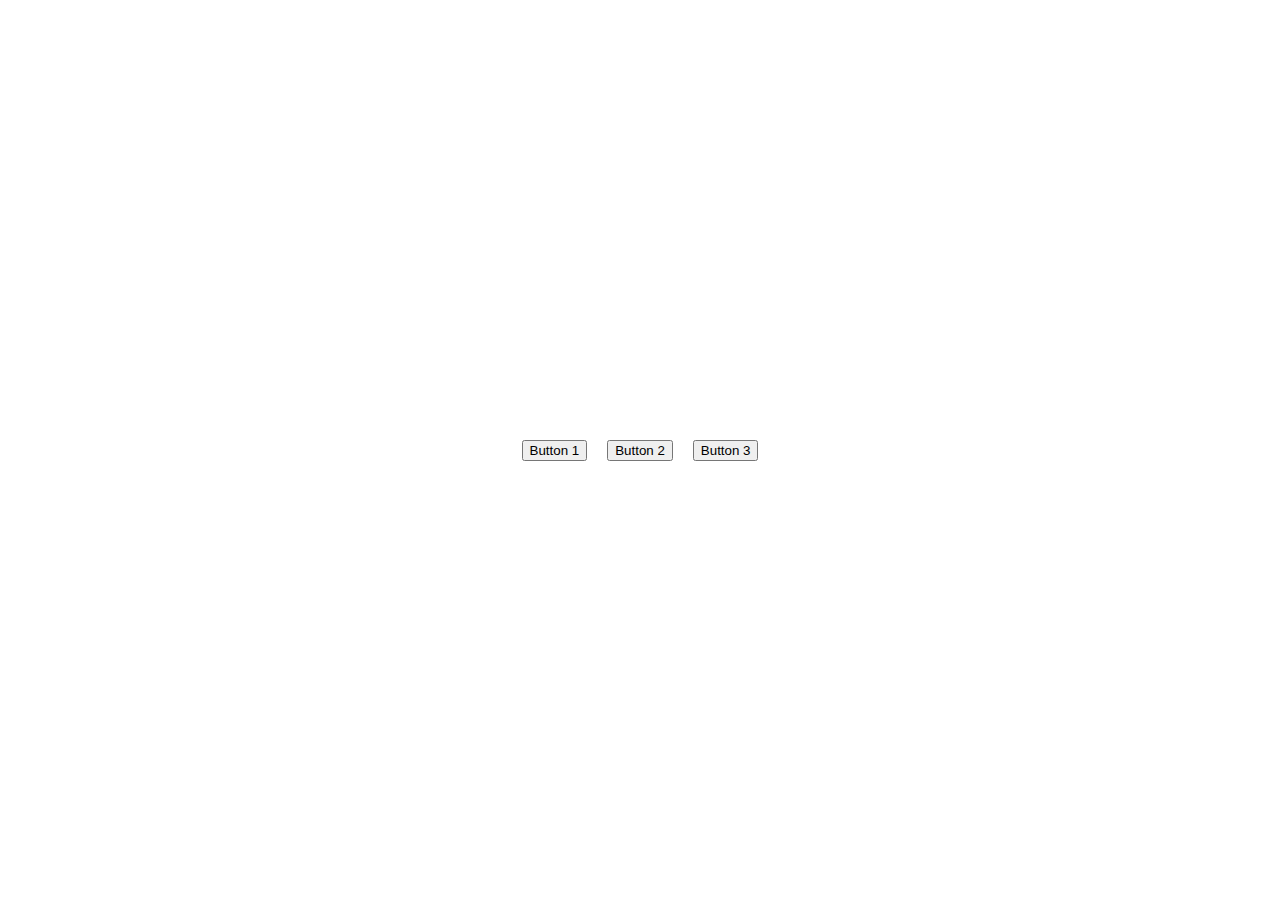
==== lina_burman.html @ 3ea17fd8 "background img pre" ====
<!DOCTYPE html>
<html lang="en">
<head>
    <meta charset="UTF-8">
    <meta name="viewport" content="width=device-width, initial-scale=1.0">
    <title>Document</title>
    <link rel="stylesheet" href="styles.css">
</head>
<body>
    <style>
    body {
        margin: 0;
        height: 100vh;
        display: flex;
        align-items: center;
        justify-content: center;
        background-size: cover;
        background-position: center;
    }
    
    .nav-buttons {
        display: flex;
        gap: 20px;
    }
    </style>
    <div class="nav-buttons">
        <button>Button 1</button>
        <button>Button 2</button>
        <button>Button 3</button>
    </div>
    <script src="lina_burman.js"></script>
</body>
</html>
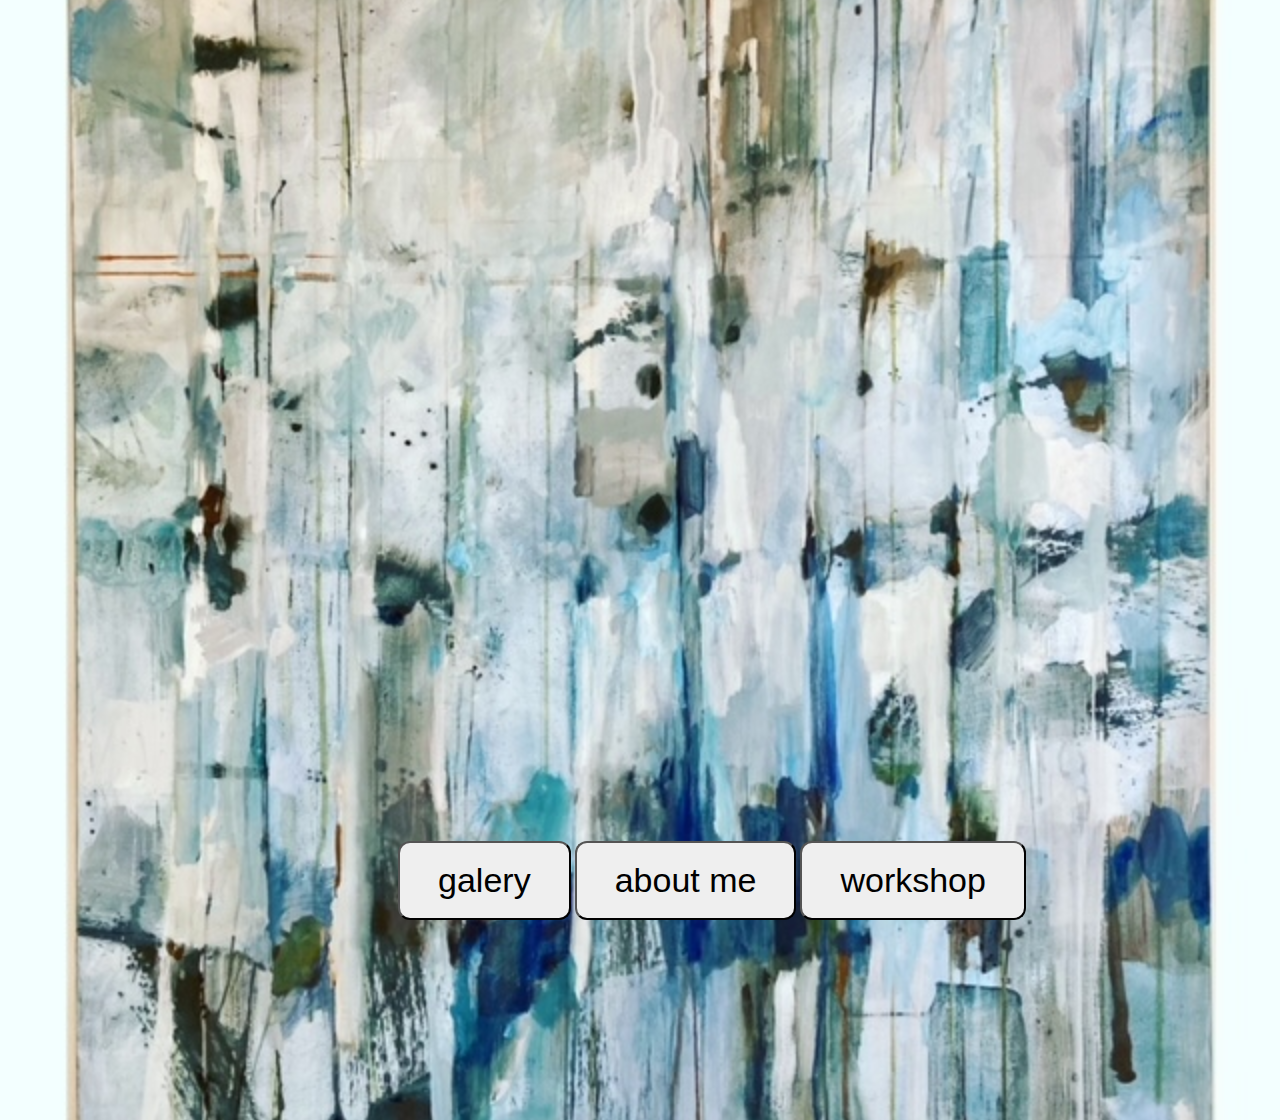
==== commit 20505f4a: "buttons and bakground" ====
--- a/lina_burman.html
+++ b/lina_burman.html
@@ -9,24 +9,38 @@
 <body>
     <style>
     body {
-        margin: 0;
-        height: 100vh;
+        /* ...other styles... */
+        transition: background-image 1.5s ease-in-out;
+        margin: auto;
+        width: 80%;
+        height: 80vh;
         display: flex;
-        align-items: center;
+        align-items: flex-end;
         justify-content: center;
-        background-size: cover;
+        background-size:cover;
         background-position: center;
+        background-image: url('./images/CD54B0A4-BE03-437D-8D68-C3BCB6C43748.JPG');
+        padding: 200px; /* Add some space at the bottom */
+        
     }
     
-    .nav-buttons {
-        display: flex;
-        gap: 20px;
+    button {
+        
+        gap: 50px;
+        font-size: 100px; /* Increase the font size */
+        padding:18px 38px; /* Add some padding */
+        border: 20px 30px; /* Remove the default border */
+        border-radius: 12px; /* Add some border radius */
+        font-size: 34px;
+        cursor: pointer; /* Change the cursor when hovering over the button */
+        background: color #17b27100;
     }
+
     </style>
-    <div class="nav-buttons">
-        <button>Button 1</button>
-        <button>Button 2</button>
-        <button>Button 3</button>
+    <div>
+        <button>galery</button>
+        <button>about me</button>
+        <button>workshop</button>
     </div>
     <script src="lina_burman.js"></script>
 </body>
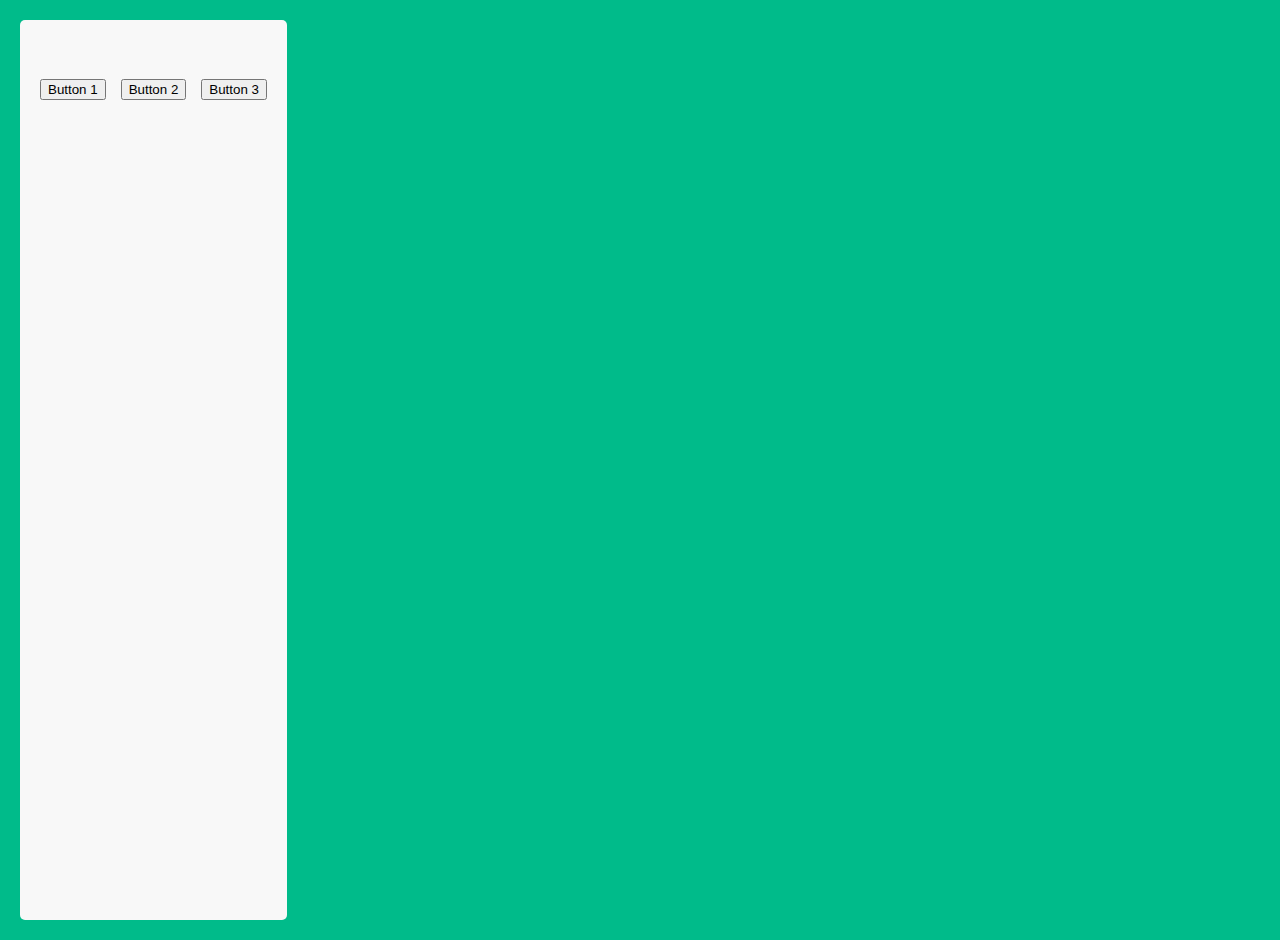
==== commit 8c77b4e3: "background" ====
--- a/lina_burman.html
+++ b/lina_burman.html
@@ -7,41 +7,11 @@
     <link rel="stylesheet" href="styles.css">
 </head>
 <body>
-    <style>
-    body {
-        /* ...other styles... */
-        transition: background-image 1.5s ease-in-out;
-        margin: auto;
-        width: 80%;
-        height: 80vh;
-        display: flex;
-        align-items: flex-end;
-        justify-content: center;
-        background-size:cover;
-        background-position: center;
-        background-image: url('./images/CD54B0A4-BE03-437D-8D68-C3BCB6C43748.JPG');
-        padding: 200px; /* Add some space at the bottom */
-        
-    }
-    
-    button {
-        
-        gap: 50px;
-        font-size: 100px; /* Increase the font size */
-        padding:18px 38px; /* Add some padding */
-        border: 20px 30px; /* Remove the default border */
-        border-radius: 12px; /* Add some border radius */
-        font-size: 34px;
-        cursor: pointer; /* Change the cursor when hovering over the button */
-        background: color #17b27100;
-    }
-
-    </style>
-    <div>
-        <button>galery</button>
-        <button>about me</button>
-        <button>workshop</button>
-    </div>
+    <div class="nav-buttons">
+    <button>Button 1</button>
+    <button>Button 2</button>
+    <button>Button 3</button>
+</div>
     <script src="lina_burman.js"></script>
 </body>
 </html>--- a/styles.css
+++ b/styles.css
@@ -0,0 +1,16 @@
+body {
+    background-color: #00BB8A; /* Set the background color to blue */
+    display: flex;
+    height: 100vh;
+    margin: 0;
+    padding: 20px;
+}
+
+.nav-buttons {
+    padding: 20px; /* Make the buttons larger */
+    font-size: 60px; /* Increase the font size */
+    border: none;
+    border-radius: 5px;
+    background-color: #f8f8f8;
+    cursor: pointer;
+}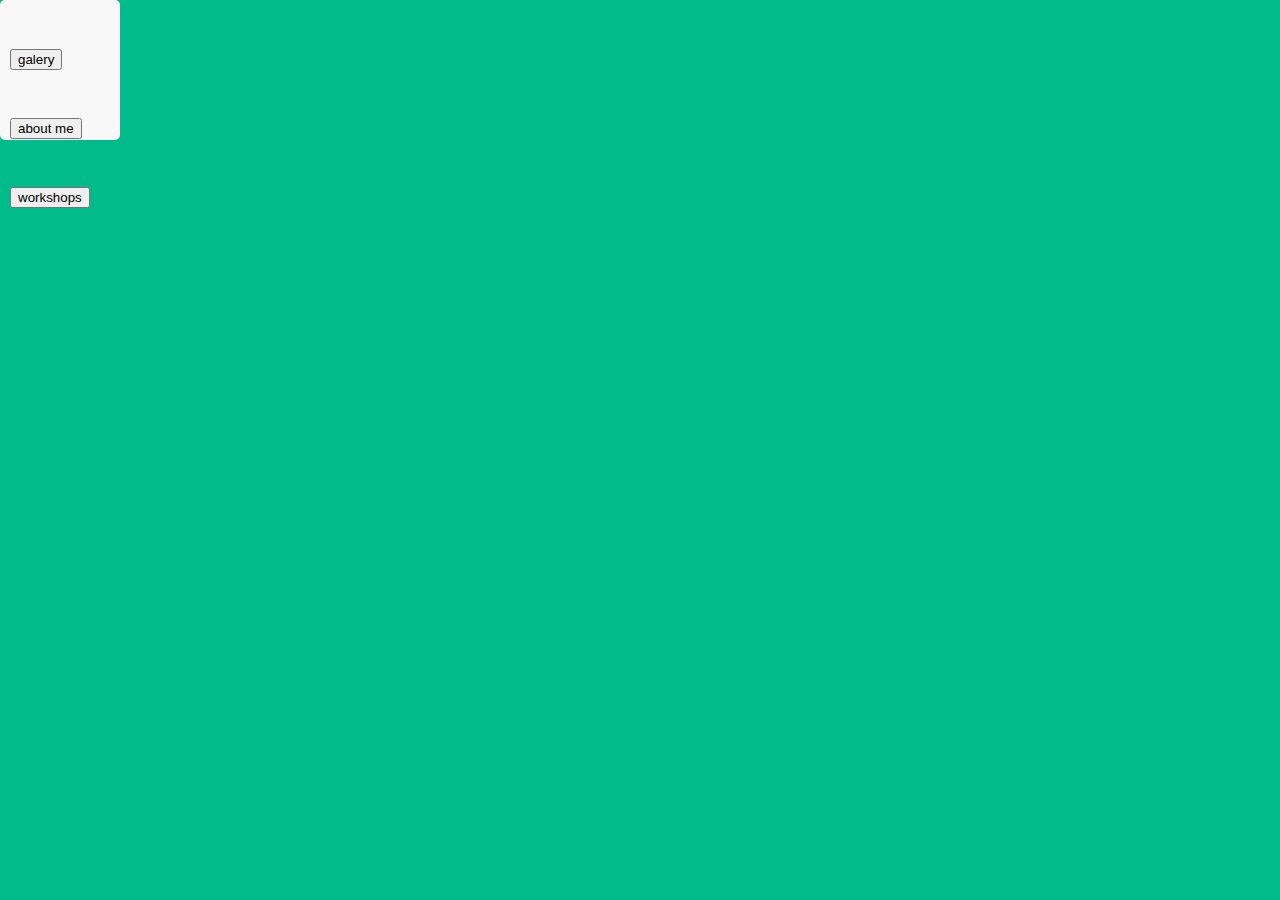
==== commit f6ddb615: "button" ====
--- a/lina_burman.html
+++ b/lina_burman.html
@@ -8,10 +8,10 @@
 </head>
 <body>
     <div class="nav-buttons">
-    <button>Button 1</button>
-    <button>Button 2</button>
-    <button>Button 3</button>
-</div>
+    <button>galery</button>
+    <button>about me</button>
+    <button>workshops</button>
+    </div>
     <script src="lina_burman.js"></script>
 </body>
 </html>--- a/styles.css
+++ b/styles.css
@@ -1,13 +1,15 @@
 body {
     background-color: #00BB8A; /* Set the background color to blue */
-    display: flex;
+    width: 100vp;
     height: 100vh;
     margin: 0;
-    padding: 20px;
+    padding: 0;
 }
 
 .nav-buttons {
-    padding: 20px; /* Make the buttons larger */
+    width:100px;
+    height:120px ;
+    padding: 10px; /* Make the buttons larger */
     font-size: 60px; /* Increase the font size */
     border: none;
     border-radius: 5px;
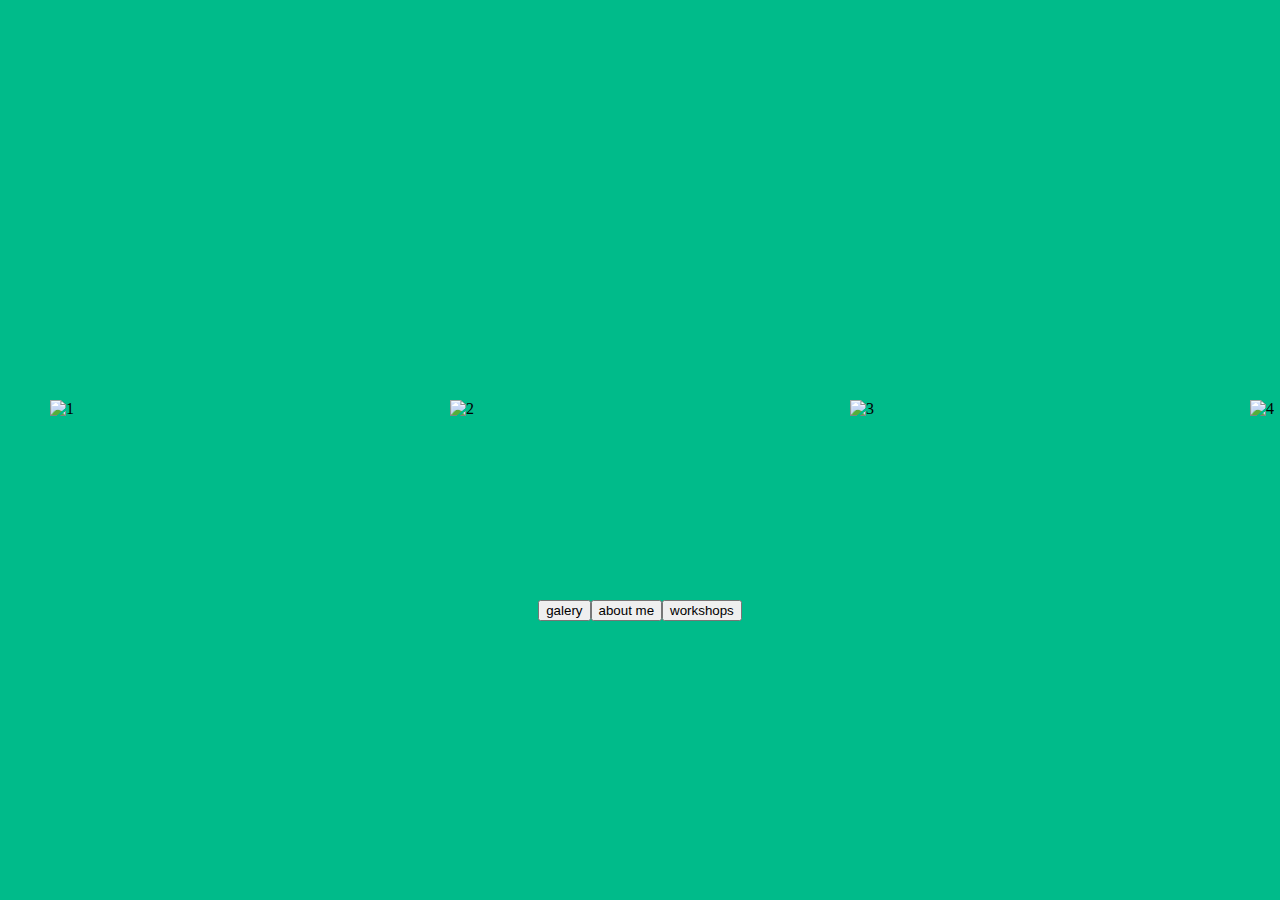
==== commit 049685e9: "galeria fail" ====
--- a/lina_burman.html
+++ b/lina_burman.html
@@ -5,13 +5,28 @@
     <meta name="viewport" content="width=device-width, initial-scale=1.0">
     <title>Document</title>
     <link rel="stylesheet" href="styles.css">
+    <script src="lina_burman.js"></script>
+    <link rel="stylesheet" href="https://cdnjs.cloudflare.com/ajax/libs/font-awesome/6.4.0/css/all.min.css" integrity="sha512-iecdLmaskl7CVkqkXNQ/ZH/XLlvWZOJyj7Yy7tcenmpD1ypASozpmT/E0iPtmFIB46ZmdtAc9eNBvH0H/ZpiBw==" crossorigin="anonymous" referrerpolicy="no-referrer" />
 </head>
 <body>
+    <div></div> <!-- Add these two divs -->
+    <div class="rotate_images">
+        <div class="img_item"><img src="C:\Users\alber\Desktop\estudio\lina burman\3de6aee6-632a-4b06-a6de-86adc59ece15.JPG" alt="1"></div>
+        <div class="img_item"><img src="C:\Users\alber\Desktop\estudio\lina burman\CD54B0A4-BE03-437D-8D68-C3BCB6C43748.JPG" alt="2"></div>
+        <div class="img_item"><img src="C:\Users\alber\Desktop\estudio\lina burman\IMG_1548.jpg" alt="3"></div>
+        <div class="img_item"><img src="C:\Users\alber\Desktop\estudio\lina burman\IMG_1550.jpg" alt="4"></div>
+        <div class="img_item"><img src="C:\Users\alber\Desktop\estudio\lina burman\IMG_1906.jpg" alt="5"></div>
+        <div class="img_item"><img src="C:\Users\alber\Desktop\estudio\lina burman\IMG_1915.jpg" alt="6"></div>
+        <div class="img_item"><img src="C:\Users\alber\Desktop\estudio\lina burman\IMG_2221.JPG" alt="7"></div>
+        <div class="img_item"><img src="C:\Users\alber\Desktop\estudio\lina burman\IMG_2278.jpg" alt="8"></div>
+       
+
+    </div>
     <div class="nav-buttons">
-    <button>galery</button>
-    <button>about me</button>
-    <button>workshops</button>
+        <button>galery</button>
+        <button>about me</button>
+        <button>workshops</button>
     </div>
-    <script src="lina_burman.js"></script>
+   
 </body>
 </html>--- a/styles.css
+++ b/styles.css
@@ -1,18 +1,28 @@
 body {
     background-color: #00BB8A; /* Set the background color to blue */
-    width: 100vp;
+    display: flex;
+    flex-direction: column;
+    justify-content: space-evenly;
     height: 100vh;
-    margin: 0;
-    padding: 0;
+    margin: 0px; /* Set the top and left margin */
+    
+}
+    .rotate_images{
+        display: flex;
+        flex-wrap: nowrap;
+        overflow: scroll;
+}
+    .img_item{
+        flex:1 0 auto;
+        margin: 0 50px;
+        width: 300px;
+        height: 300px;
 }
 
-.nav-buttons {
-    width:100px;
-    height:120px ;
-    padding: 10px; /* Make the buttons larger */
-    font-size: 60px; /* Increase the font size */
-    border: none;
-    border-radius: 5px;
-    background-color: #f8f8f8;
-    cursor: pointer;
+    .nav-buttons{
+        position: absolute;
+        top: 66.66%; /* Position at 1/3 from the top */
+        width: 100%;
+        display: flex;
+        justify-content: center;
 }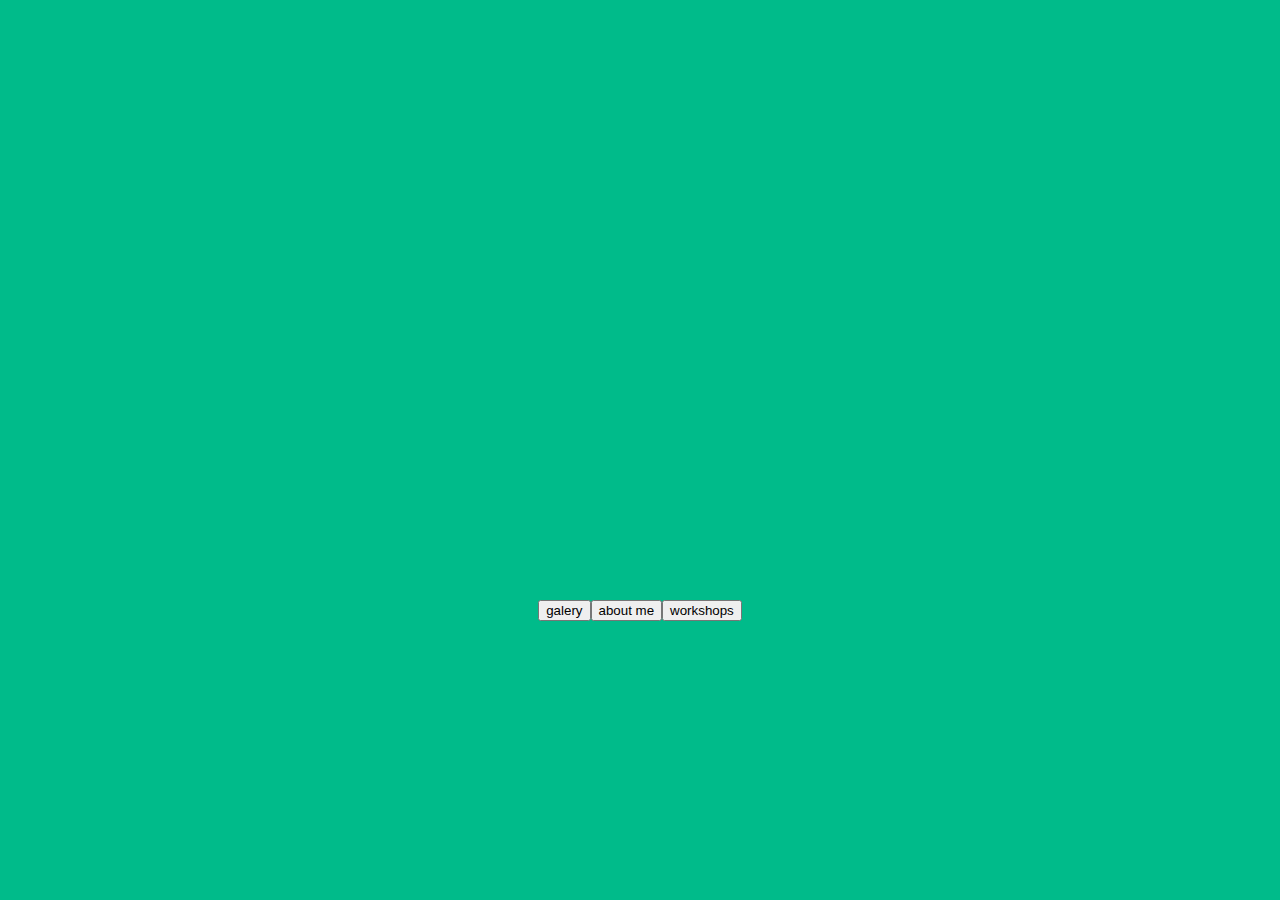
==== commit b5ddef44: "links" ====
--- a/lina_burman.html
+++ b/lina_burman.html
@@ -4,22 +4,25 @@
     <meta charset="UTF-8">
     <meta name="viewport" content="width=device-width, initial-scale=1.0">
     <title>Document</title>
+    <link rel="stylesheet" href="https://cdnjs.cloudflare.com/ajax/libs/font-awesome/6.4.0/css/all.min.css" integrity="sha512-iecdLmaskl7CVkqkXNQ/ZH/XLlvWZOJyj7Yy7tcenmpD1ypASozpmT/E0iPtmFIB46ZmdtAc9eNBvH0H/ZpiBw==" crossorigin="anonymous" referrerpolicy="no-referrer" />
+    <link
+  rel="stylesheet"
+  href="https://cdn.jsdelivr.net/npm/swiper@11/swiper-bundle.min.css"
+/>
     <link rel="stylesheet" href="styles.css">
-    <script src="lina_burman.js"></script>
-    <link rel="stylesheet" href="https://cdnjs.cloudflare.com/ajax/libs/font-awesome/6.4.0/css/all.min.css" integrity="sha512-iecdLmaskl7CVkqkXNQ/ZH/XLlvWZOJyj7Yy7tcenmpD1ypASozpmT/E0iPtmFIB46ZmdtAc9eNBvH0H/ZpiBw==" crossorigin="anonymous" referrerpolicy="no-referrer" />
+    
 </head>
 <body>
+    <script src="https://cdn.jsdelivr.net/npm/swiper@11/swiper-bundle.min.js"></script>
     <div></div> <!-- Add these two divs -->
-    <div class="rotate_images">
-        <div class="img_item"><img src="C:\Users\alber\Desktop\estudio\lina burman\3de6aee6-632a-4b06-a6de-86adc59ece15.JPG" alt="1"></div>
-        <div class="img_item"><img src="C:\Users\alber\Desktop\estudio\lina burman\CD54B0A4-BE03-437D-8D68-C3BCB6C43748.JPG" alt="2"></div>
-        <div class="img_item"><img src="C:\Users\alber\Desktop\estudio\lina burman\IMG_1548.jpg" alt="3"></div>
-        <div class="img_item"><img src="C:\Users\alber\Desktop\estudio\lina burman\IMG_1550.jpg" alt="4"></div>
-        <div class="img_item"><img src="C:\Users\alber\Desktop\estudio\lina burman\IMG_1906.jpg" alt="5"></div>
-        <div class="img_item"><img src="C:\Users\alber\Desktop\estudio\lina burman\IMG_1915.jpg" alt="6"></div>
-        <div class="img_item"><img src="C:\Users\alber\Desktop\estudio\lina burman\IMG_2221.JPG" alt="7"></div>
-        <div class="img_item"><img src="C:\Users\alber\Desktop\estudio\lina burman\IMG_2278.jpg" alt="8"></div>
-       
+    <div class="swiper mySwiper">
+        <div class="swiper-slide">
+            <i class="fa-solid fa-circle-arrow-left"></i>
+                <img src="images/1.jpg" alt="">
+
+
+        </div>
+        
 
     </div>
     <div class="nav-buttons">
